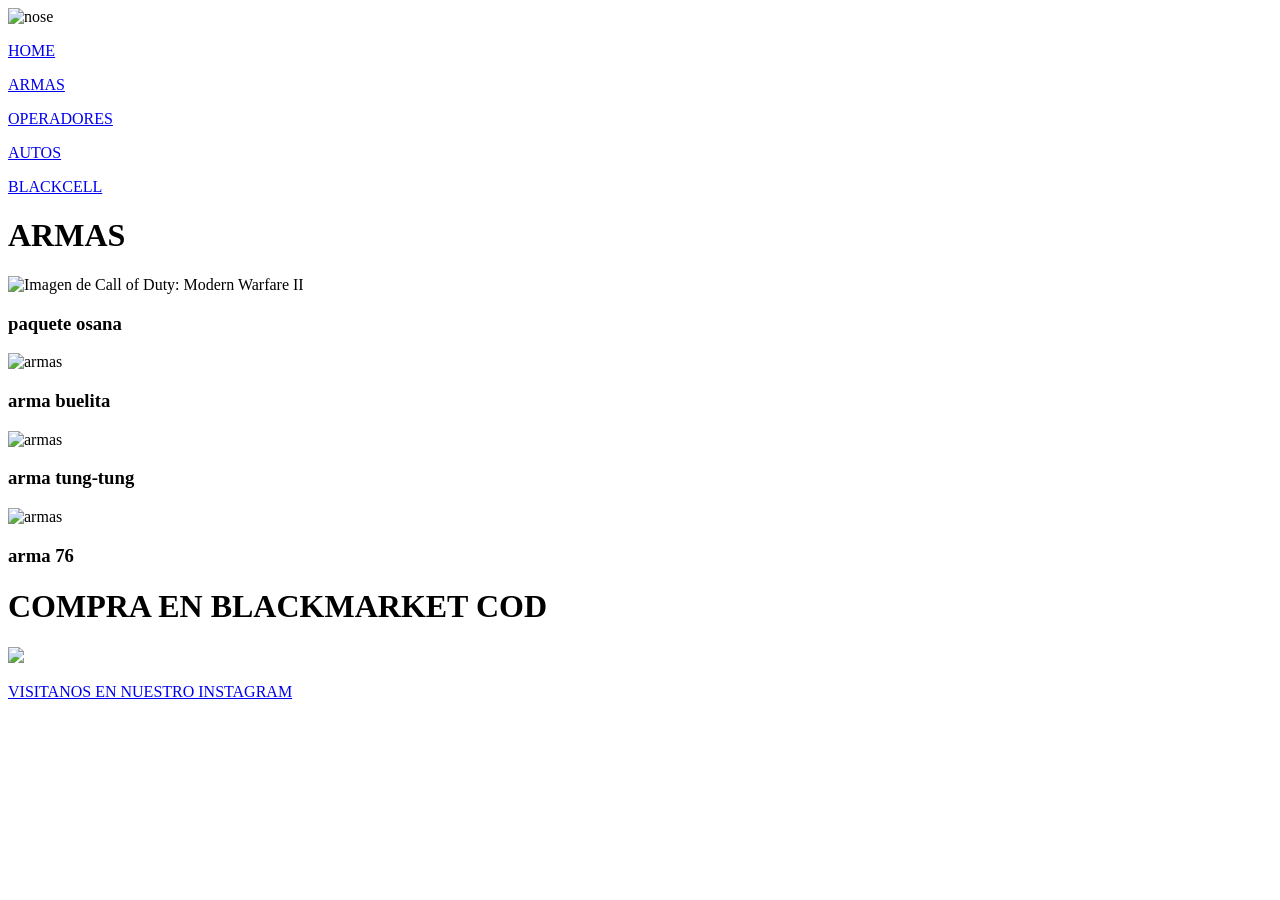
==== ARMS.html @ 8199f9a7 "Add files via upload" ====
<!DOCTYPE html>
<html lang="en">
<head>
    <meta charset="UTF-8">
    <meta name="viewport" content="width=device-width, initial-scale=1.0">
    <title>Document</title>
    <link rel="stylesheet" href="CSS/stilo.css">
</head>
<body class="pluscuanperfecto">
    <header>
       <nav class="contenedor-de-gelatina">
        <img src="IMG/eto.png" alt="nose" class="logoalladodelhome">
        <P class="chiquiibai"><a href="file:///C:/Users/Secundaria/Documents/Secundaria/4B/TI/sitio4gyb/index.html">HOME</a></P>
        <p class="chiquiibai"><a href="file:///C:/Users/Secundaria/Documents/Secundaria/4B/TI/sitio4gyb/ARMS.html">ARMAS</a></p>
        <p class="chiquiibai"><a href="file:///C:/Users/Secundaria/Documents/Secundaria/4B/TI/sitio4gyb/operadores.html">OPERADORES</a></p>
        <P class="chiquiibai"><a href="file:///C:/Users/Secundaria/Documents/Secundaria/4B/TI/sitio4gyb/autos.html">AUTOS</a></P>
        <P id="terobolacuentapuntocom"><a href="file:///C:/Users/Secundaria/Documents/Secundaria/4B/TI/sitio4gyb/blackcell.html">BLACKCELL</a></P>
        
       </nav>    
                                         
    </header>
    <main class="armas-grid">
        <h1>ARMAS</h1>
        <div class="nombrecualquiera">
            <div>
                <img src="IMG/ranking-all-the-assault-rifles-in-call-of-duty-black-ops-6.avif" alt="Imagen de Call of Duty: Modern Warfare II" class="costaito">
                <h3>paquete osana</h3>
            </div>
            <div>
                <img src="IMG/ultimaesma.webp" alt="armas" class="costaito">
                <h3>arma buelita</h3>
            </div>
            <div>
                <img src="IMG/284046-2022-11-04-12-07-07-window-orig-1-article_cover_bd-1.webp" alt="armas" class="costaito">
                <h3>arma tung-tung</h3>
            </div>
            <div>
                <img src="IMG/call-of-duty-mobile-las-mejores-armas-de-la-temporada-7_862x485_wmk.jpg" alt="armas" class="costaito">
                <h3>arma 76</h3>
            </div>
        </div>
    </main>
    <footer>
<h1>COMPRA EN BLACKMARKET COD</h1>
<div>
 <a href="https://www.instagram.com/callofdutylatam/?hl=es"><img src="IMG/me tiene podrido ya 30 imagenes busque.png"</a><P>VISITANOS EN NUESTRO INSTAGRAM</P>
</div>
</footer>
</body>
</html>
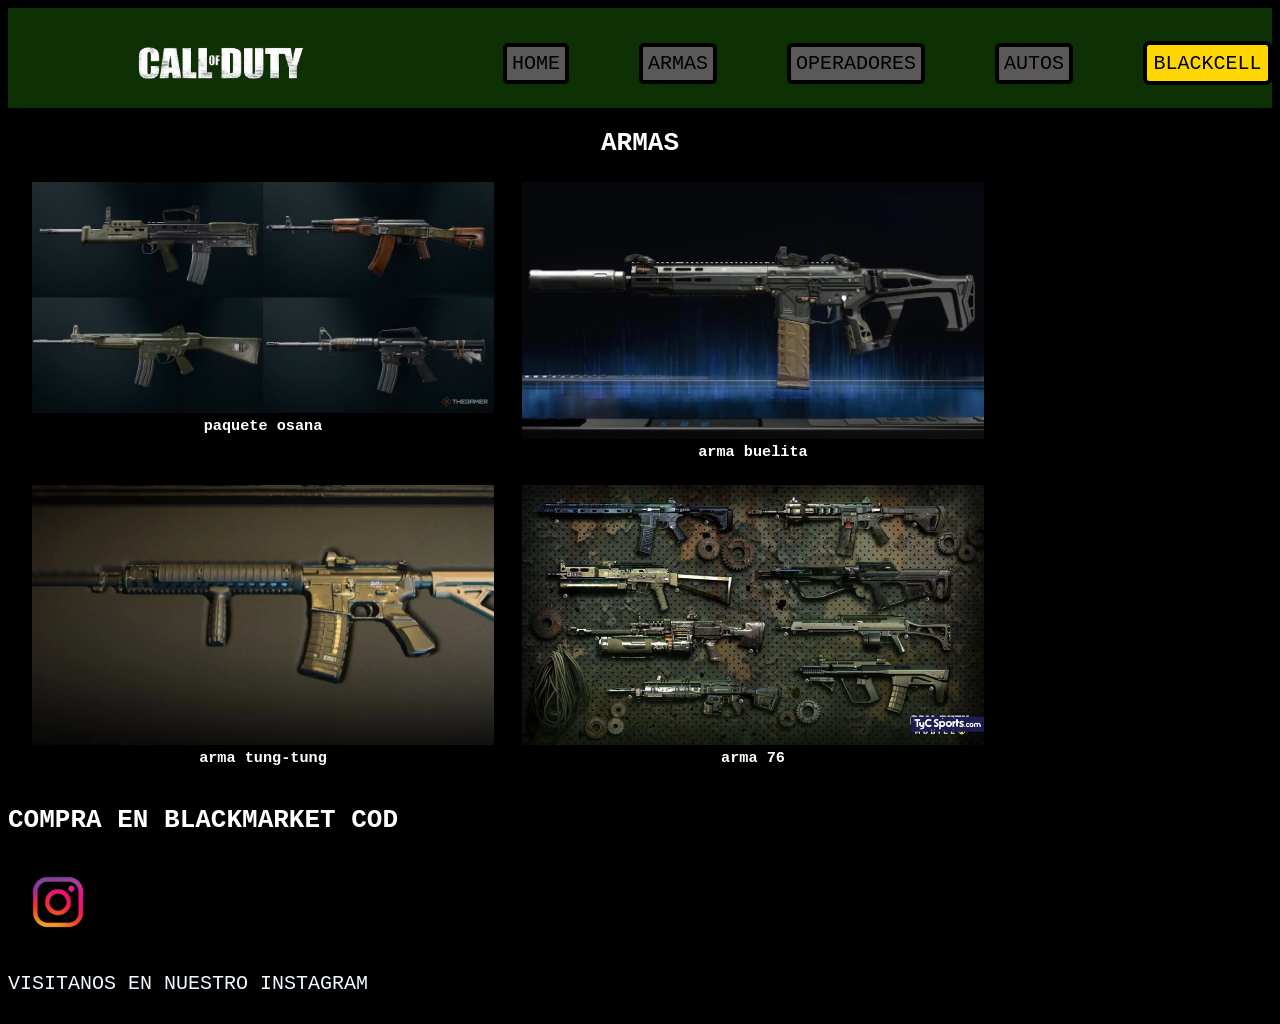
==== commit 47d69a4e: "Add files via upload" ====
--- a/ARMS.html
+++ b/ARMS.html
@@ -10,11 +10,11 @@
     <header>
        <nav class="contenedor-de-gelatina">
         <img src="IMG/eto.png" alt="nose" class="logoalladodelhome">
-        <P class="chiquiibai"><a href="file:///C:/Users/Secundaria/Documents/Secundaria/4B/TI/sitio4gyb/index.html">HOME</a></P>
-        <p class="chiquiibai"><a href="file:///C:/Users/Secundaria/Documents/Secundaria/4B/TI/sitio4gyb/ARMS.html">ARMAS</a></p>
-        <p class="chiquiibai"><a href="file:///C:/Users/Secundaria/Documents/Secundaria/4B/TI/sitio4gyb/operadores.html">OPERADORES</a></p>
-        <P class="chiquiibai"><a href="file:///C:/Users/Secundaria/Documents/Secundaria/4B/TI/sitio4gyb/autos.html">AUTOS</a></P>
-        <P id="terobolacuentapuntocom"><a href="file:///C:/Users/Secundaria/Documents/Secundaria/4B/TI/sitio4gyb/blackcell.html">BLACKCELL</a></P>
+        <P class="chiquiibai"><a href="./index.html">HOME</a></P>
+        <p class="chiquiibai"><a href="./ARMS.html">ARMAS</a></p>
+        <p class="chiquiibai"><a href="./operadores.html">OPERADORES</a></p>
+        <P class="chiquiibai"><a href="./autos.html">AUTOS</a></P>
+        <P id="terobolacuentapuntocom"><a href="./blackcell.html">BLACKCELL</a></P>
         
        </nav>    
                                          
--- a/CSS/stilo.css
+++ b/CSS/stilo.css
@@ -0,0 +1,149 @@
+
+.contenedor-de-gelatina { 
+    display: flex;
+    flex-direction: row;
+    flex-wrap: wrap;
+    justify-content: flex-start;
+    align-items: center;
+    gap: 70px;
+
+    height: 100px;
+    background-color: #0d3104;
+    
+
+}
+
+header {
+    position: relative;
+}
+
+.logoalladodelhome {
+    width: 175px;
+    height: auto;
+    position: relative;
+    top: 0;
+    left: 0;
+}
+ 
+.chiquiibai{
+    background-color: #5a5858;
+    border: 4px solid #000000;
+    border-radius: 5px;
+    color: rgb(0, 0, 0);
+    padding: 5px;
+}
+
+body{
+   font-family: monospace;
+    background-color: black;
+    color: white;
+}
+
+.armas-grid{
+    display: grid;
+    grid-template-columns: repeat(2, minmax(0, 1fr));
+    gap: 20px;
+    align-items: start;
+    padding: 20px;
+}
+
+.armas-grid h1{
+    grid-column: 1 / -1;
+    margin: 0;
+    text-align: center;
+}
+
+.nombrecualquiera{
+    display: grid;
+    grid-column: 1 / 3;
+    grid-template-columns: 470px 470px;
+    gap: 20px;
+    image-orientation: center;
+}
+
+.nombrecualquiera h3{
+    margin: 0;
+    text-align: center;
+}
+
+.autos-grid{
+    display: grid;
+    grid-template-columns: repeat(2, minmax(0, 1fr));
+    gap: 20px;
+    align-items: start;
+    padding: 20px;
+}
+
+.autos-grid h1{
+    grid-column: 1 / -1;
+    margin: 0;
+    text-align: center;
+}
+
+.operadores-grid{
+display: grid;
+grid-template-columns: repeat(2, minmax(0, 1fr));
+    gap: 20px;
+    align-items: start;
+    padding: 20px;
+}
+
+.operadores-grid h1{
+ grid-column: 1 / -1;
+    margin: 0;
+    text-align: center;
+}
+
+a{
+    text-decoration: none;
+    color: rgb(0, 0, 0);
+    font-size: 20px;
+}
+
+#terobolacuentapuntocom{
+    background-color: #ffd700;
+    border: 4px solid #000000;
+    border-radius: 0.5em;
+    color: rgb(0, 0, 0);
+    padding: 0.5em;
+}
+
+
+.costaito{
+    width: 100%;
+    box-sizing: border-box;
+    margin: 0;
+    height: auto;
+    border: 4px solid #000000;
+}
+
+img{
+    width: 50%;
+    height: auto;
+    display: block;
+    margin: 0 auto;
+    
+}
+
+footer img{
+    width: 100px;
+    margin: 0;
+}
+
+
+#negrete{
+    width: 50%;
+    height: auto;
+    display: block;
+    margin: 0;
+}
+
+.pluscuanperfecto {
+display: flex;
+flex-direction: column;
+justify-content: space-between;
+min-height: 100vh;
+}
+
+p {color: aliceblue;
+}
